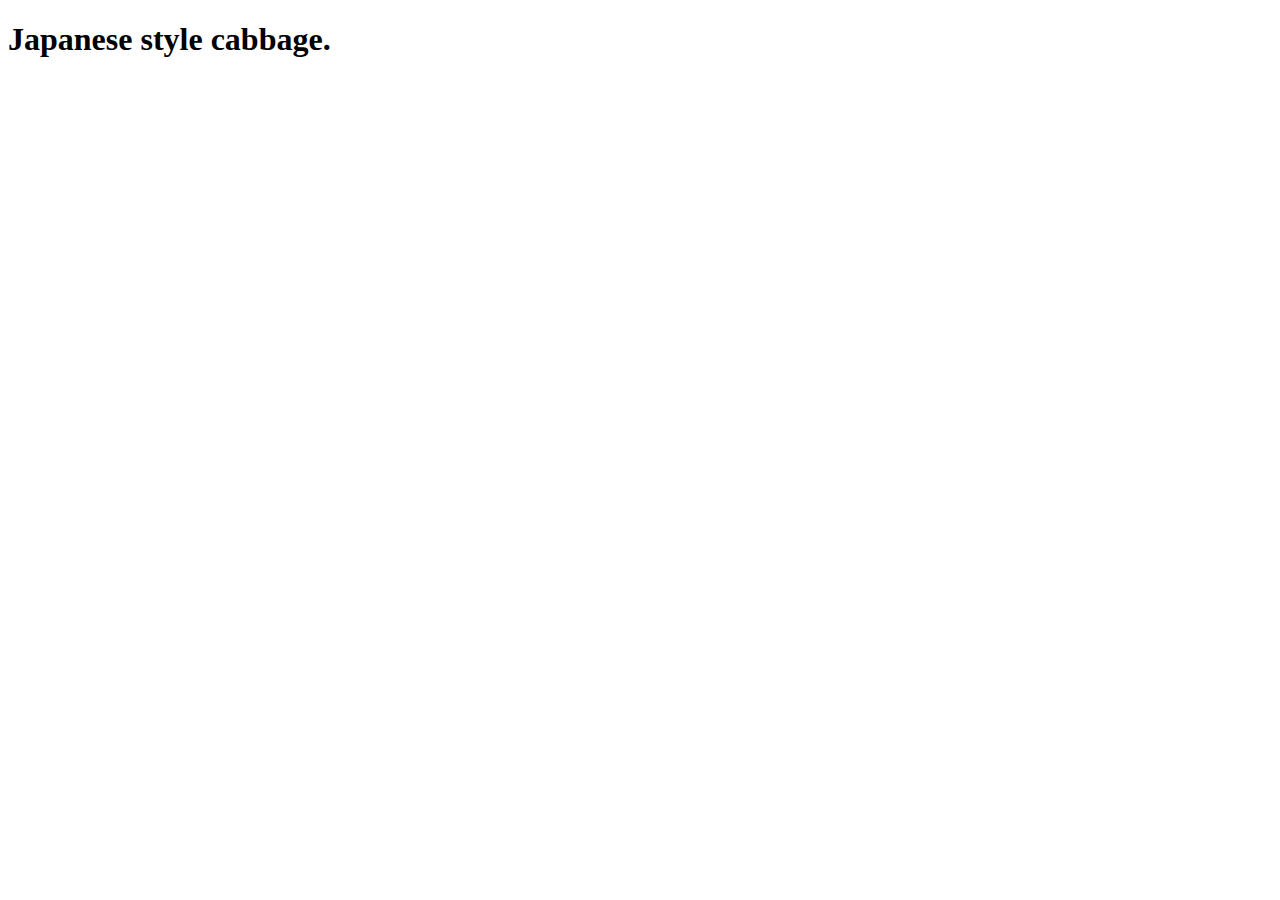
==== recipes/japanese-style-cabbage.html @ 4c652b2e "Added index.html and main recipes pages." ====
<!DOCTYPE html>
<html lang="en">
<head>
    <meta charset="UTF-8">
    <meta http-equiv="X-UA-Compatible" content="IE=edge">
    <meta name="viewport" content="width=device-width, initial-scale=1.0">
    <title>Japanese style cabbage</title>
</head>
<body>
    
    <h1>Japanese style cabbage.</h1>
</body>
</html>
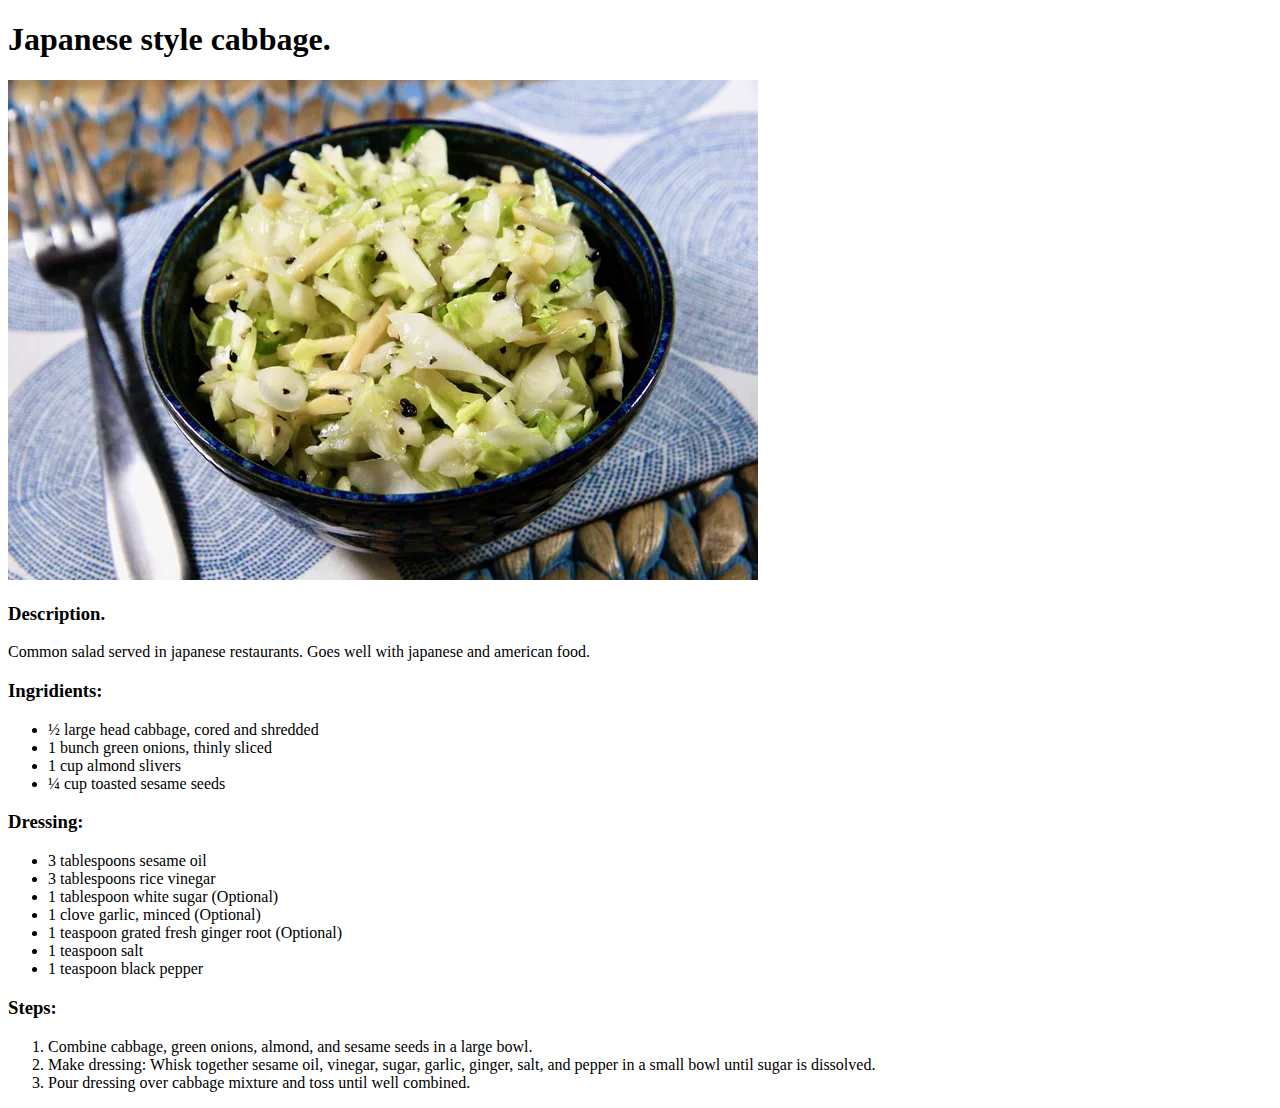
==== commit 66b4460e: "Added images, description, ingridients and steps to recipe pages" ====
--- a/recipes/japanese-style-cabbage.html
+++ b/recipes/japanese-style-cabbage.html
@@ -6,8 +6,33 @@
     <meta name="viewport" content="width=device-width, initial-scale=1.0">
     <title>Japanese style cabbage</title>
 </head>
-<body>
-    
+<body>  
     <h1>Japanese style cabbage.</h1>
+    <img src="../img/jp-cabbage.webp" alt="finished recipe">
+    <h3>Description.</h3>
+    <p>Common salad served in japanese restaurants. Goes well with japanese and american food.</p>
+    <h3>Ingridients:</h3>
+    <ul>
+        <li>½ large head cabbage, cored and shredded</li>
+        <li>1 bunch green onions, thinly sliced</li>
+        <li>1 cup almond slivers</li>
+        <li>¼ cup toasted sesame seeds</li>
+    </ul>
+    <h3>Dressing:</h3>
+    <ul>
+        <li>3 tablespoons sesame oil</li>
+        <li>3 tablespoons rice vinegar</li>
+        <li>1 tablespoon white sugar (Optional)</li>
+        <li>1 clove garlic, minced (Optional)</li>
+        <li>1 teaspoon grated fresh ginger root (Optional)</li>
+        <li>1 teaspoon salt</li>
+        <li>1 teaspoon black pepper</li>
+    </ul>
+    <h3>Steps:</h3>
+    <ol>
+        <li>Combine cabbage, green onions, almond, and sesame seeds in a large bowl.</li>
+        <li>Make dressing: Whisk together sesame oil, vinegar, sugar, garlic, ginger, salt, and pepper in a small bowl until sugar is dissolved.</li>
+        <li>Pour dressing over cabbage mixture and toss until well combined.</li>
+    </ol>
 </body>
 </html>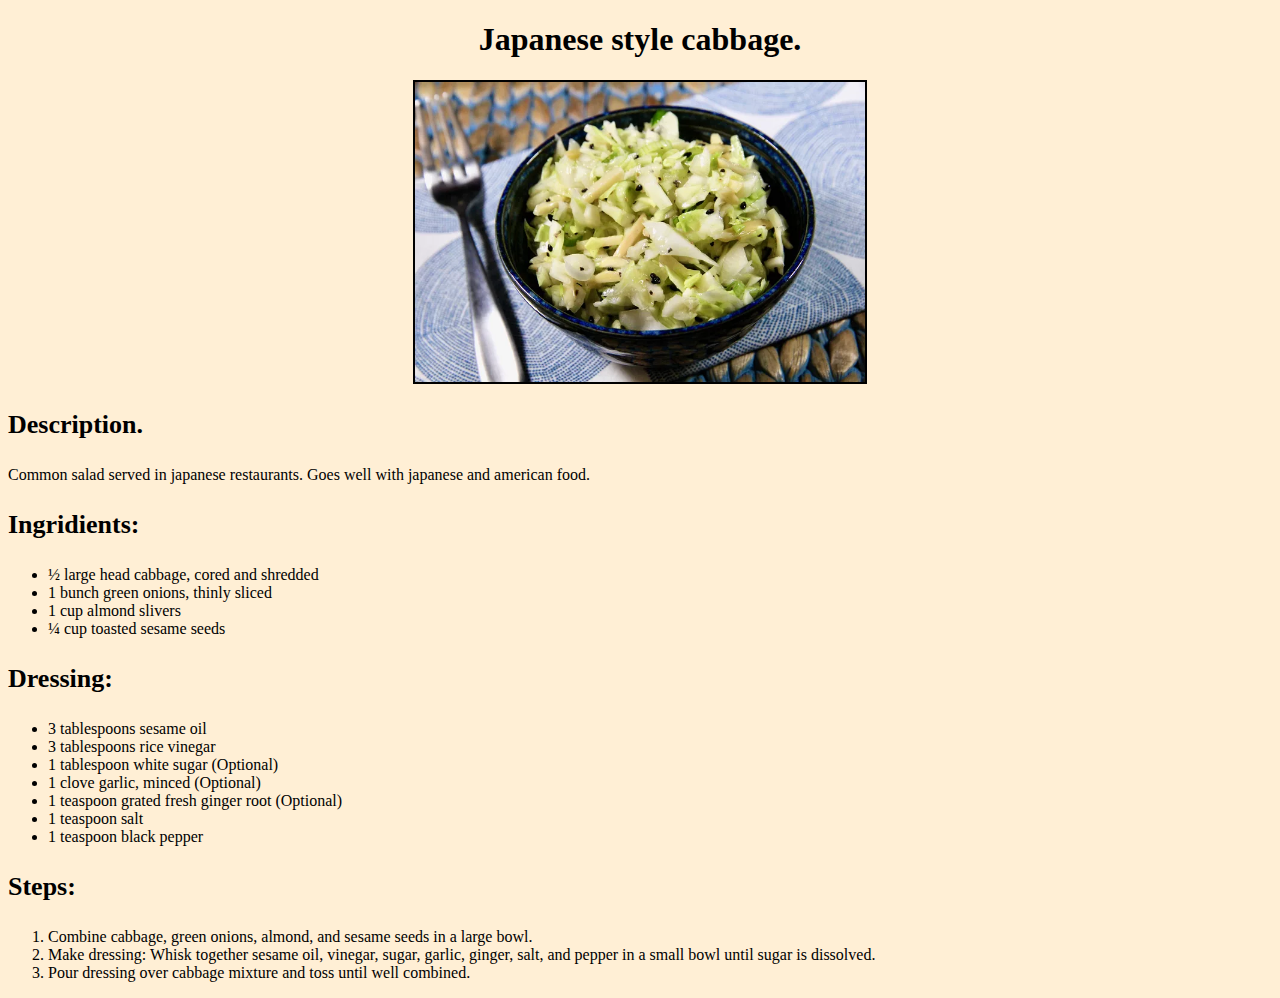
==== commit 70946ab3: "Fixed CSS of index and added CSS to all recipe pages" ====
--- a/recipes/japanese-style-cabbage.html
+++ b/recipes/japanese-style-cabbage.html
@@ -1,6 +1,7 @@
 <!DOCTYPE html>
 <html lang="en">
 <head>
+    <link rel="stylesheet" href="../style.css">
     <meta charset="UTF-8">
     <meta http-equiv="X-UA-Compatible" content="IE=edge">
     <meta name="viewport" content="width=device-width, initial-scale=1.0">
--- a/style.css
+++ b/style.css
@@ -0,0 +1,45 @@
+.index {
+    background: papayawhip;
+    display: grid;
+    justify-content: center;
+    grid-template-columns: min-content;
+    grid-template-areas: 
+    "title title"
+    "image link";
+}
+.frontpage {
+    grid-area: image;
+    height: auto;
+    width: 450px;
+    border: 2px solid black;
+}
+.link {
+    grid-area: link;
+    text-align: justify;
+    font-size: 24px;
+    font-weight: 800;
+    margin: 60px 0px 0px 0px;
+}
+h1 {
+    grid-area: title;
+    text-align: center;
+    font-size: 32px;
+    font-weight: 800;
+}
+body {
+    background: papayawhip;
+    font-size: 16px;
+}
+img {
+    display: block;
+    margin-left: auto;
+    margin-right: auto;
+    height: auto;
+    width: 450px;
+    border: 2px solid black;
+}
+h3 {
+    text-align: justify;
+    font-size: 26px;
+    font-weight: 800;
+}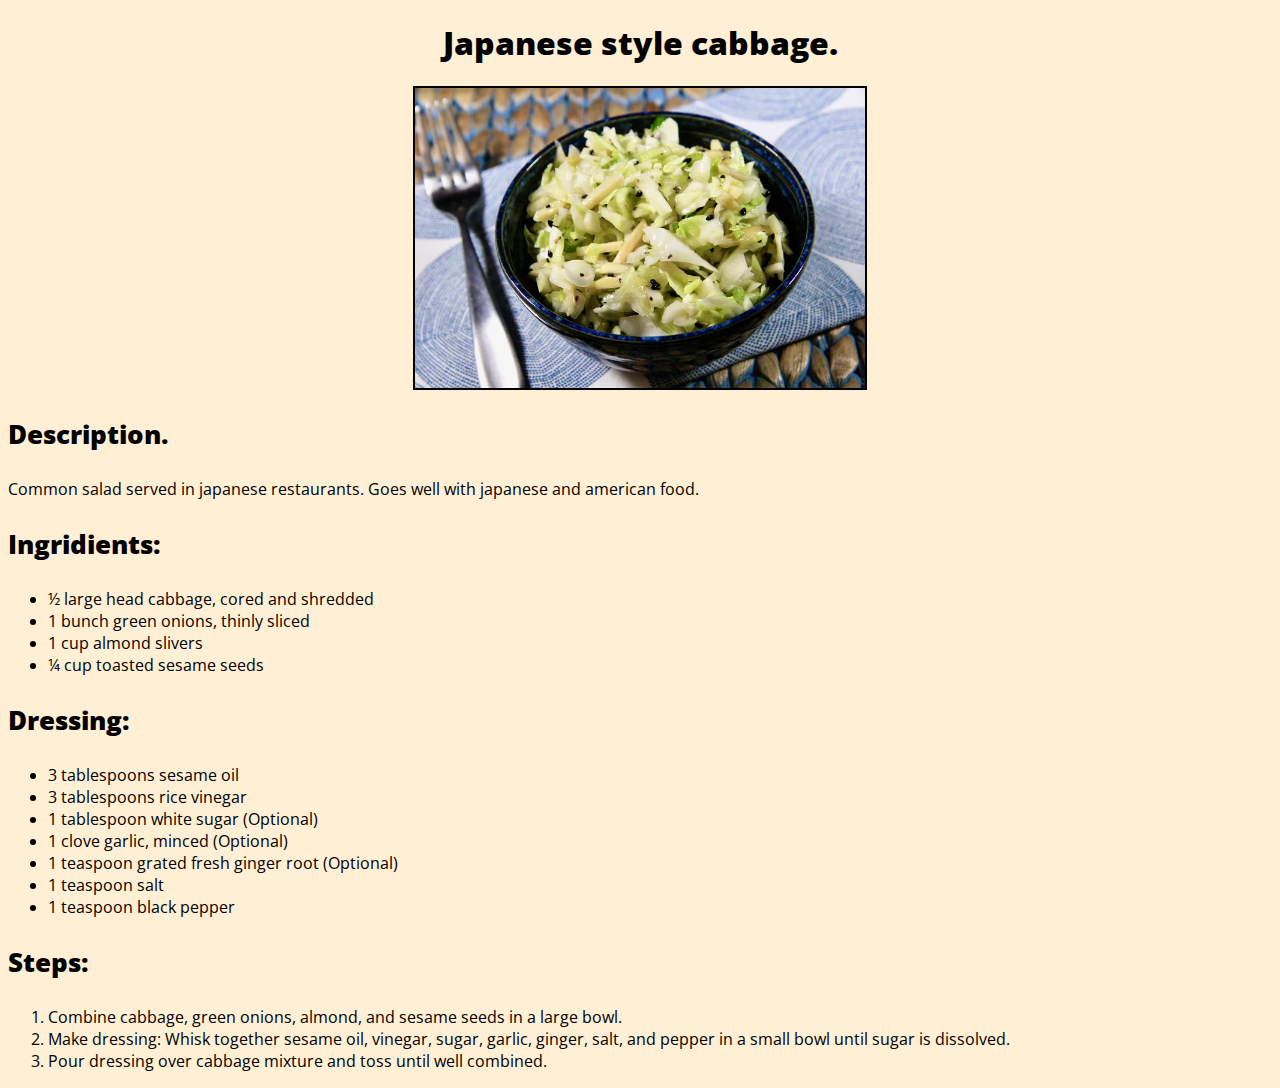
==== commit fd271544: "Added Google Fonts Open Sans" ====
--- a/recipes/japanese-style-cabbage.html
+++ b/recipes/japanese-style-cabbage.html
@@ -2,6 +2,9 @@
 <html lang="en">
 <head>
     <link rel="stylesheet" href="../style.css">
+    <link rel="preconnect" href="https://fonts.googleapis.com">
+    <link rel="preconnect" href="https://fonts.gstatic.com" crossorigin>
+    <link href="https://fonts.googleapis.com/css2?family=Open+Sans:ital,wght@0,300;0,400;0,700;1,300;1,400;1,700&display=swap" rel="stylesheet">
     <meta charset="UTF-8">
     <meta http-equiv="X-UA-Compatible" content="IE=edge">
     <meta name="viewport" content="width=device-width, initial-scale=1.0">
--- a/style.css
+++ b/style.css
@@ -1,3 +1,6 @@
+* {
+    font-family: "Open Sans", sans-serif;
+}
 .index {
     background: papayawhip;
     display: grid;
